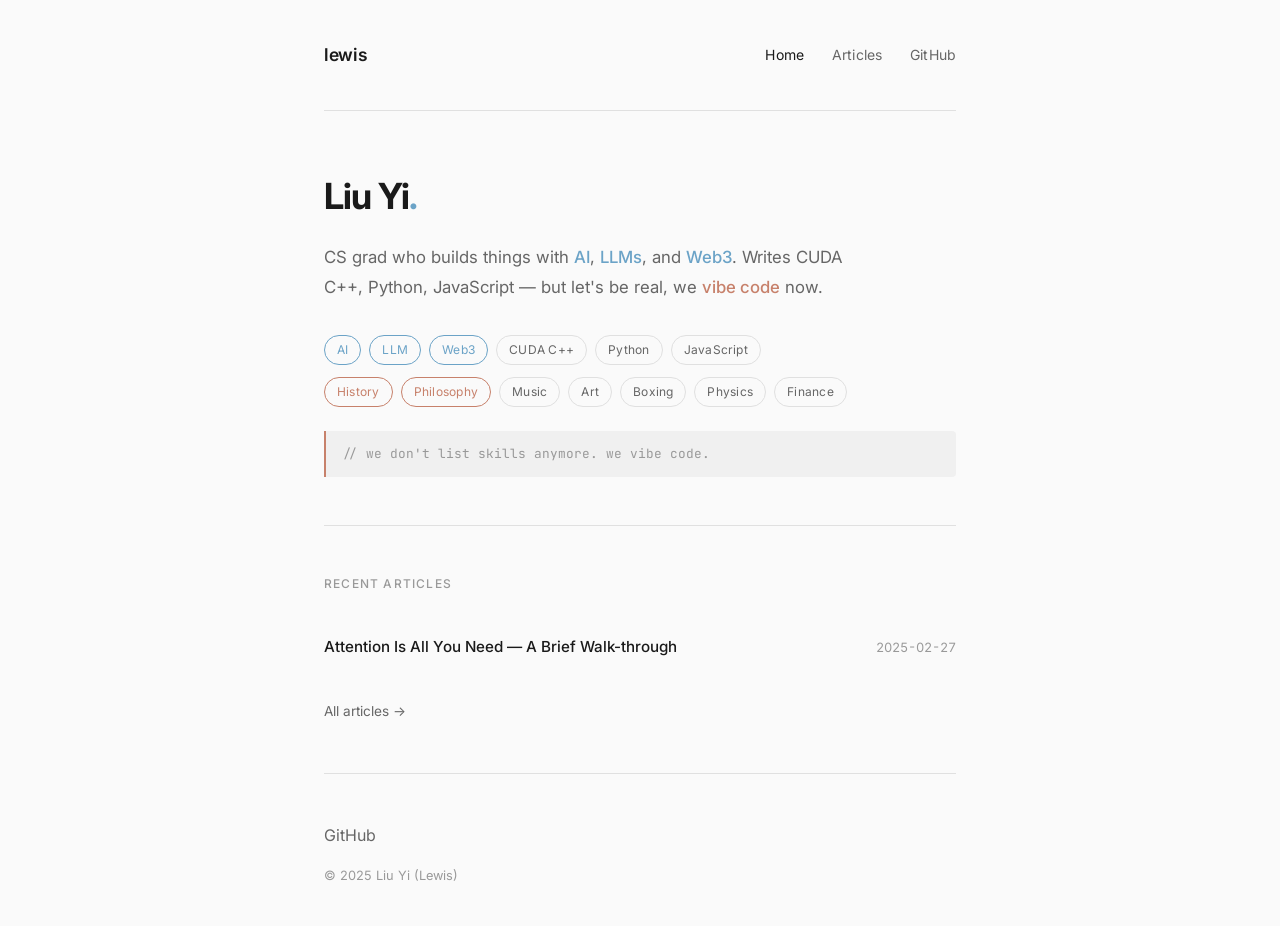
==== index.html @ a7c0d8d2 "Initial commit: personal site for GitHub Pages - Landing page, articles list, and article detail pag" ====
<!DOCTYPE html>
<html lang="en">
<head>
  <meta charset="UTF-8">
  <meta name="viewport" content="width=device-width, initial-scale=1.0">
  <title>Liu Yi (Lewis)</title>
  <meta name="description" content="Personal site of Liu Yi (Lewis) -- CS, AI, LLM, Web3, and more.">
  <link rel="preconnect" href="https://fonts.googleapis.com">
  <link rel="preconnect" href="https://fonts.gstatic.com" crossorigin>
  <link href="https://fonts.googleapis.com/css2?family=Inter:wght@400;500;600;700&family=JetBrains+Mono:wght@400;500&family=Newsreader:ital,wght@0,400;0,500;1,400&display=swap" rel="stylesheet">
  <link rel="stylesheet" href="css/style.css">
</head>
<body>
  <div class="container">

    <header>
      <nav>
        <a href="/" class="logo">lewis</a>
        <ul class="nav-links">
          <li><a href="/" class="active">Home</a></li>
          <li><a href="/articles.html">Articles</a></li>
          <li><a href="https://github.com/lewislulu" target="_blank">GitHub</a></li>
        </ul>
      </nav>
    </header>

    <main>
      <div class="hero">
        <h1>
          <span class="first-name">Liu Yi</span><span class="accent-dot">.</span><br>
        </h1>
        <div class="subtitle">
          CS grad who builds things with <span class="highlight-blue">AI</span>,
          <span class="highlight-blue">LLMs</span>, and
          <span class="highlight-blue">Web3</span>.
          Writes CUDA C++, Python, JavaScript &mdash;
          but let's be real, we <span class="highlight-red">vibe code</span> now.
        </div>

        <div class="tags">
          <span class="tag blue">AI</span>
          <span class="tag blue">LLM</span>
          <span class="tag blue">Web3</span>
          <span class="tag">CUDA C++</span>
          <span class="tag">Python</span>
          <span class="tag">JavaScript</span>
        </div>

        <div class="tags" style="margin-top: 12px;">
          <span class="tag red">History</span>
          <span class="tag red">Philosophy</span>
          <span class="tag">Music</span>
          <span class="tag">Art</span>
          <span class="tag">Boxing</span>
          <span class="tag">Physics</span>
          <span class="tag">Finance</span>
        </div>

        <div class="vibe">
          // we don't list skills anymore. we vibe code.
        </div>
      </div>

      <section class="bordered">
        <div class="section-title">Recent Articles</div>
        <ul class="article-list" id="recent-articles">
          <!-- Populated by JS -->
        </ul>
        <a href="/articles.html" class="back-link">All articles &rarr;</a>
      </section>
    </main>

    <footer>
      <div class="footer-links">
        <a href="https://github.com/lewislulu" target="_blank">GitHub</a>
      </div>
      <p>&copy; 2025 Liu Yi (Lewis)</p>
    </footer>

  </div>

  <script src="js/articles.js"></script>
  <script>
    document.addEventListener('DOMContentLoaded', () => {
      const list = document.getElementById('recent-articles');
      const recent = window.ARTICLES.slice(0, 5);
      if (recent.length === 0) {
        list.innerHTML = '<li style="color:var(--text-tertiary);font-size:0.9rem;">Nothing here yet.</li>';
        return;
      }
      recent.forEach(a => {
        const li = document.createElement('li');
        li.innerHTML = `
          <a href="/article.html?slug=${a.slug}">
            <span class="article-title">${a.title}</span>
            <span class="article-date">${a.date}</span>
          </a>`;
        list.appendChild(li);
      });
    });
  </script>
</body>
</html>
---- css/style.css ----
/* ===== Reset & Base ===== */
*, *::before, *::after {
  margin: 0;
  padding: 0;
  box-sizing: border-box;
}

:root {
  --bg: #fafafa;
  --bg-secondary: #f0f0f0;
  --text: #1a1a1a;
  --text-secondary: #666;
  --text-tertiary: #999;
  --border: #e0e0e0;
  --accent-blue: #6ba3c7;
  --accent-red: #c7816b;
  --code-bg: #f5f5f5;
  --font-sans: 'Inter', -apple-system, BlinkMacSystemFont, 'Segoe UI', sans-serif;
  --font-mono: 'JetBrains Mono', 'Fira Code', 'SF Mono', Consolas, monospace;
  --font-serif: 'Newsreader', 'Georgia', serif;
  --max-width: 680px;
}

html {
  font-size: 16px;
  scroll-behavior: smooth;
}

body {
  font-family: var(--font-sans);
  background: var(--bg);
  color: var(--text);
  line-height: 1.7;
  -webkit-font-smoothing: antialiased;
  -moz-osx-font-smoothing: grayscale;
}

/* ===== Layout ===== */
.container {
  max-width: var(--max-width);
  margin: 0 auto;
  padding: 0 24px;
}

/* ===== Header / Nav ===== */
header {
  padding: 40px 0 0;
}

nav {
  display: flex;
  align-items: center;
  justify-content: space-between;
  padding-bottom: 40px;
  border-bottom: 1px solid var(--border);
}

nav .logo {
  font-size: 1.1rem;
  font-weight: 600;
  color: var(--text);
  text-decoration: none;
  letter-spacing: -0.02em;
}

nav .nav-links {
  display: flex;
  gap: 28px;
  list-style: none;
}

nav .nav-links a {
  font-size: 0.875rem;
  color: var(--text-secondary);
  text-decoration: none;
  transition: color 0.2s;
  letter-spacing: 0.01em;
}

nav .nav-links a:hover,
nav .nav-links a.active {
  color: var(--text);
}

/* ===== Hero / Intro ===== */
.hero {
  padding: 64px 0 48px;
}

.hero h1 {
  font-size: 2.25rem;
  font-weight: 700;
  letter-spacing: -0.03em;
  line-height: 1.2;
  margin-bottom: 24px;
}

.hero h1 .first-name {
  color: var(--text);
}

.hero h1 .accent-dot {
  color: var(--accent-blue);
}

.hero .subtitle {
  font-size: 1.05rem;
  color: var(--text-secondary);
  line-height: 1.8;
  max-width: 560px;
}

.hero .subtitle .highlight-blue {
  color: var(--accent-blue);
  font-weight: 500;
}

.hero .subtitle .highlight-red {
  color: var(--accent-red);
  font-weight: 500;
}

/* ===== Tags / Interests ===== */
.tags {
  display: flex;
  flex-wrap: wrap;
  gap: 8px;
  margin-top: 32px;
}

.tag {
  font-size: 0.75rem;
  padding: 4px 12px;
  border: 1px solid var(--border);
  border-radius: 999px;
  color: var(--text-secondary);
  background: transparent;
  letter-spacing: 0.02em;
  transition: all 0.2s;
}

.tag:hover {
  border-color: var(--text-tertiary);
  color: var(--text);
}

.tag.blue {
  border-color: var(--accent-blue);
  color: var(--accent-blue);
}

.tag.red {
  border-color: var(--accent-red);
  color: var(--accent-red);
}

/* ===== Section ===== */
section {
  padding: 48px 0;
}

section.bordered {
  border-top: 1px solid var(--border);
}

.section-title {
  font-size: 0.75rem;
  text-transform: uppercase;
  letter-spacing: 0.1em;
  color: var(--text-tertiary);
  margin-bottom: 24px;
  font-weight: 500;
}

/* ===== Article List ===== */
.article-list {
  list-style: none;
}

.article-list li {
  padding: 16px 0;
  border-bottom: 1px solid var(--border);
}

.article-list li:last-child {
  border-bottom: none;
}

.article-list a {
  text-decoration: none;
  display: flex;
  justify-content: space-between;
  align-items: baseline;
  gap: 16px;
}

.article-list .article-title {
  font-size: 0.95rem;
  color: var(--text);
  font-weight: 500;
  transition: color 0.2s;
}

.article-list a:hover .article-title {
  color: var(--accent-blue);
}

.article-list .article-date {
  font-size: 0.8rem;
  color: var(--text-tertiary);
  white-space: nowrap;
  font-variant-numeric: tabular-nums;
}

/* ===== Footer ===== */
footer {
  padding: 48px 0 40px;
  border-top: 1px solid var(--border);
}

footer p {
  font-size: 0.8rem;
  color: var(--text-tertiary);
}

footer a {
  color: var(--text-secondary);
  text-decoration: none;
  transition: color 0.2s;
}

footer a:hover {
  color: var(--text);
}

.footer-links {
  display: flex;
  gap: 20px;
  margin-bottom: 16px;
}

/* ===== Article Page ===== */
.article-header {
  padding: 64px 0 32px;
}

.article-header h1 {
  font-size: 1.75rem;
  font-weight: 700;
  letter-spacing: -0.02em;
  line-height: 1.3;
  margin-bottom: 12px;
}

.article-meta {
  font-size: 0.8rem;
  color: var(--text-tertiary);
}

.article-content {
  padding-bottom: 64px;
}

.article-content h2 {
  font-size: 1.3rem;
  font-weight: 600;
  margin: 48px 0 16px;
  letter-spacing: -0.01em;
}

.article-content h3 {
  font-size: 1.1rem;
  font-weight: 600;
  margin: 36px 0 12px;
}

.article-content p {
  margin-bottom: 20px;
  color: var(--text);
  line-height: 1.8;
}

.article-content ul,
.article-content ol {
  margin-bottom: 20px;
  padding-left: 24px;
}

.article-content li {
  margin-bottom: 8px;
  line-height: 1.7;
}

.article-content blockquote {
  border-left: 3px solid var(--accent-blue);
  padding: 12px 20px;
  margin: 24px 0;
  color: var(--text-secondary);
  background: var(--bg-secondary);
  border-radius: 0 4px 4px 0;
}

.article-content code {
  font-family: var(--font-mono);
  font-size: 0.85em;
  background: var(--code-bg);
  padding: 2px 6px;
  border-radius: 3px;
  color: var(--text);
}

.article-content pre {
  background: #1a1a1a;
  color: #e0e0e0;
  padding: 20px 24px;
  border-radius: 6px;
  overflow-x: auto;
  margin: 24px 0;
  line-height: 1.5;
}

.article-content pre code {
  background: none;
  padding: 0;
  color: inherit;
  font-size: 0.85rem;
}

.article-content img {
  max-width: 100%;
  border-radius: 4px;
  margin: 24px 0;
}

.article-content a {
  color: var(--accent-blue);
  text-decoration: underline;
  text-decoration-color: rgba(107, 163, 199, 0.3);
  text-underline-offset: 2px;
  transition: text-decoration-color 0.2s;
}

.article-content a:hover {
  text-decoration-color: var(--accent-blue);
}

.article-content hr {
  border: none;
  border-top: 1px solid var(--border);
  margin: 40px 0;
}

/* Math display blocks */
.article-content .katex-display {
  margin: 28px 0;
  overflow-x: auto;
  overflow-y: hidden;
  padding: 8px 0;
}

/* ===== Back link ===== */
.back-link {
  display: inline-flex;
  align-items: center;
  gap: 6px;
  font-size: 0.85rem;
  color: var(--text-secondary);
  text-decoration: none;
  margin-top: 24px;
  transition: color 0.2s;
}

.back-link:hover {
  color: var(--text);
}

/* ===== Vibe line ===== */
.vibe {
  font-family: var(--font-mono);
  font-size: 0.8rem;
  color: var(--text-tertiary);
  margin-top: 24px;
  padding: 12px 16px;
  border-left: 2px solid var(--accent-red);
  background: var(--bg-secondary);
  border-radius: 0 4px 4px 0;
}

/* ===== Responsive ===== */
@media (max-width: 600px) {
  .hero h1 {
    font-size: 1.75rem;
  }

  nav {
    flex-direction: column;
    align-items: flex-start;
    gap: 16px;
  }

  .article-list a {
    flex-direction: column;
    gap: 4px;
  }

  .article-header h1 {
    font-size: 1.4rem;
  }
}

/* ===== Article list on articles page ===== */
.articles-page .article-list li {
  padding: 20px 0;
}

.article-list .article-desc {
  font-size: 0.85rem;
  color: var(--text-secondary);
  margin-top: 4px;
  line-height: 1.6;
}

/* ===== Loading state ===== */
.loading {
  text-align: center;
  padding: 64px 0;
  color: var(--text-tertiary);
  font-size: 0.9rem;
}
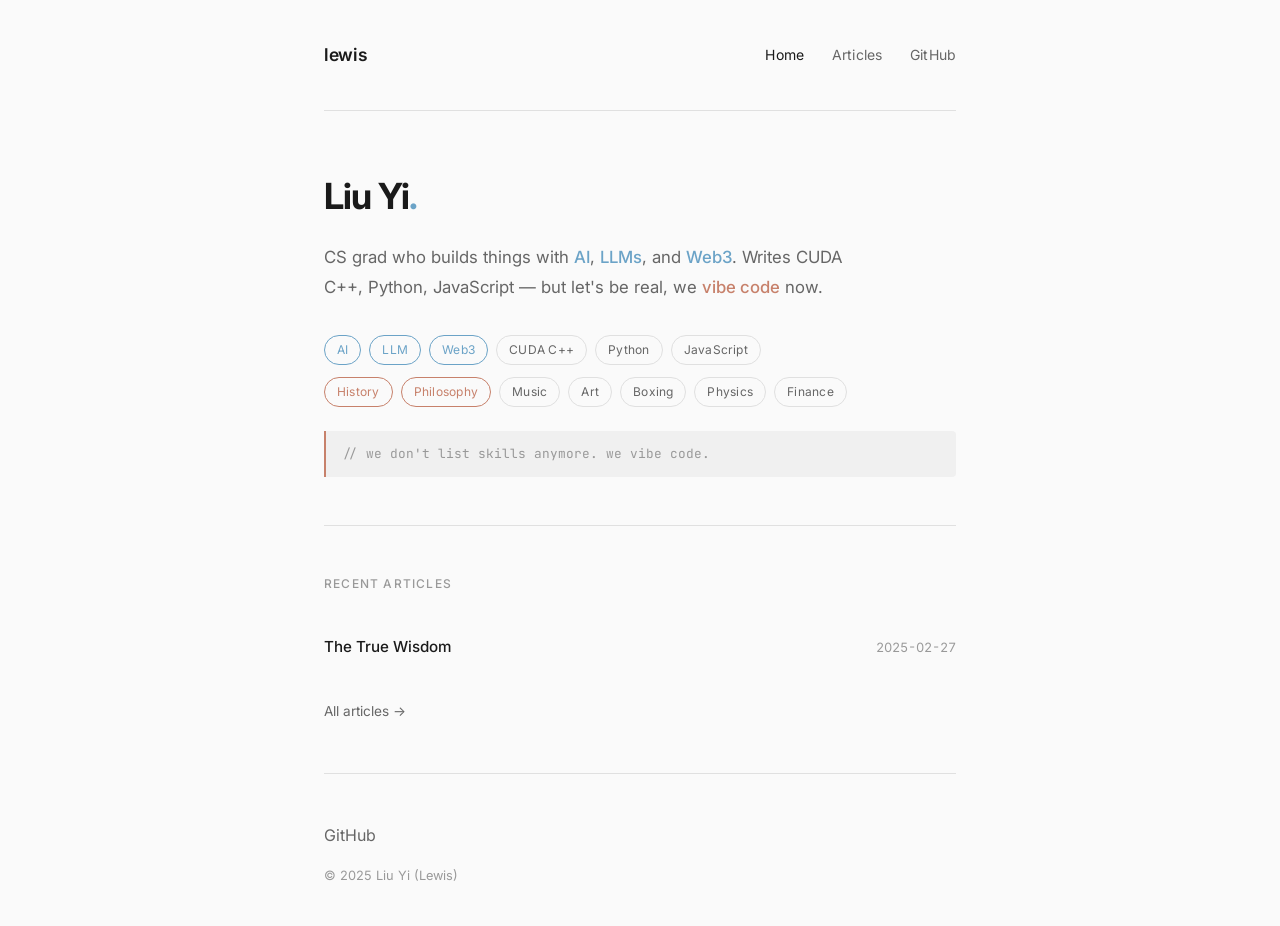
==== commit ce4cbde7: "Rename article and fix 404 on GitHub Pages - Rename attention-is-all-you-need.md to the-true-wisdom." ====
--- a/index.html
+++ b/index.html
@@ -15,10 +15,10 @@
 
     <header>
       <nav>
-        <a href="/" class="logo">lewis</a>
+        <a href="./" class="logo">lewis</a>
         <ul class="nav-links">
-          <li><a href="/" class="active">Home</a></li>
-          <li><a href="/articles.html">Articles</a></li>
+          <li><a href="./" class="active">Home</a></li>
+          <li><a href="./articles.html">Articles</a></li>
           <li><a href="https://github.com/lewislulu" target="_blank">GitHub</a></li>
         </ul>
       </nav>
@@ -66,7 +66,7 @@
         <ul class="article-list" id="recent-articles">
           <!-- Populated by JS -->
         </ul>
-        <a href="/articles.html" class="back-link">All articles &rarr;</a>
+        <a href="./articles.html" class="back-link">All articles &rarr;</a>
       </section>
     </main>
 
@@ -91,7 +91,7 @@
       recent.forEach(a => {
         const li = document.createElement('li');
         li.innerHTML = `
-          <a href="/article.html?slug=${a.slug}">
+          <a href="./article.html?slug=${a.slug}">
             <span class="article-title">${a.title}</span>
             <span class="article-date">${a.date}</span>
           </a>`;
